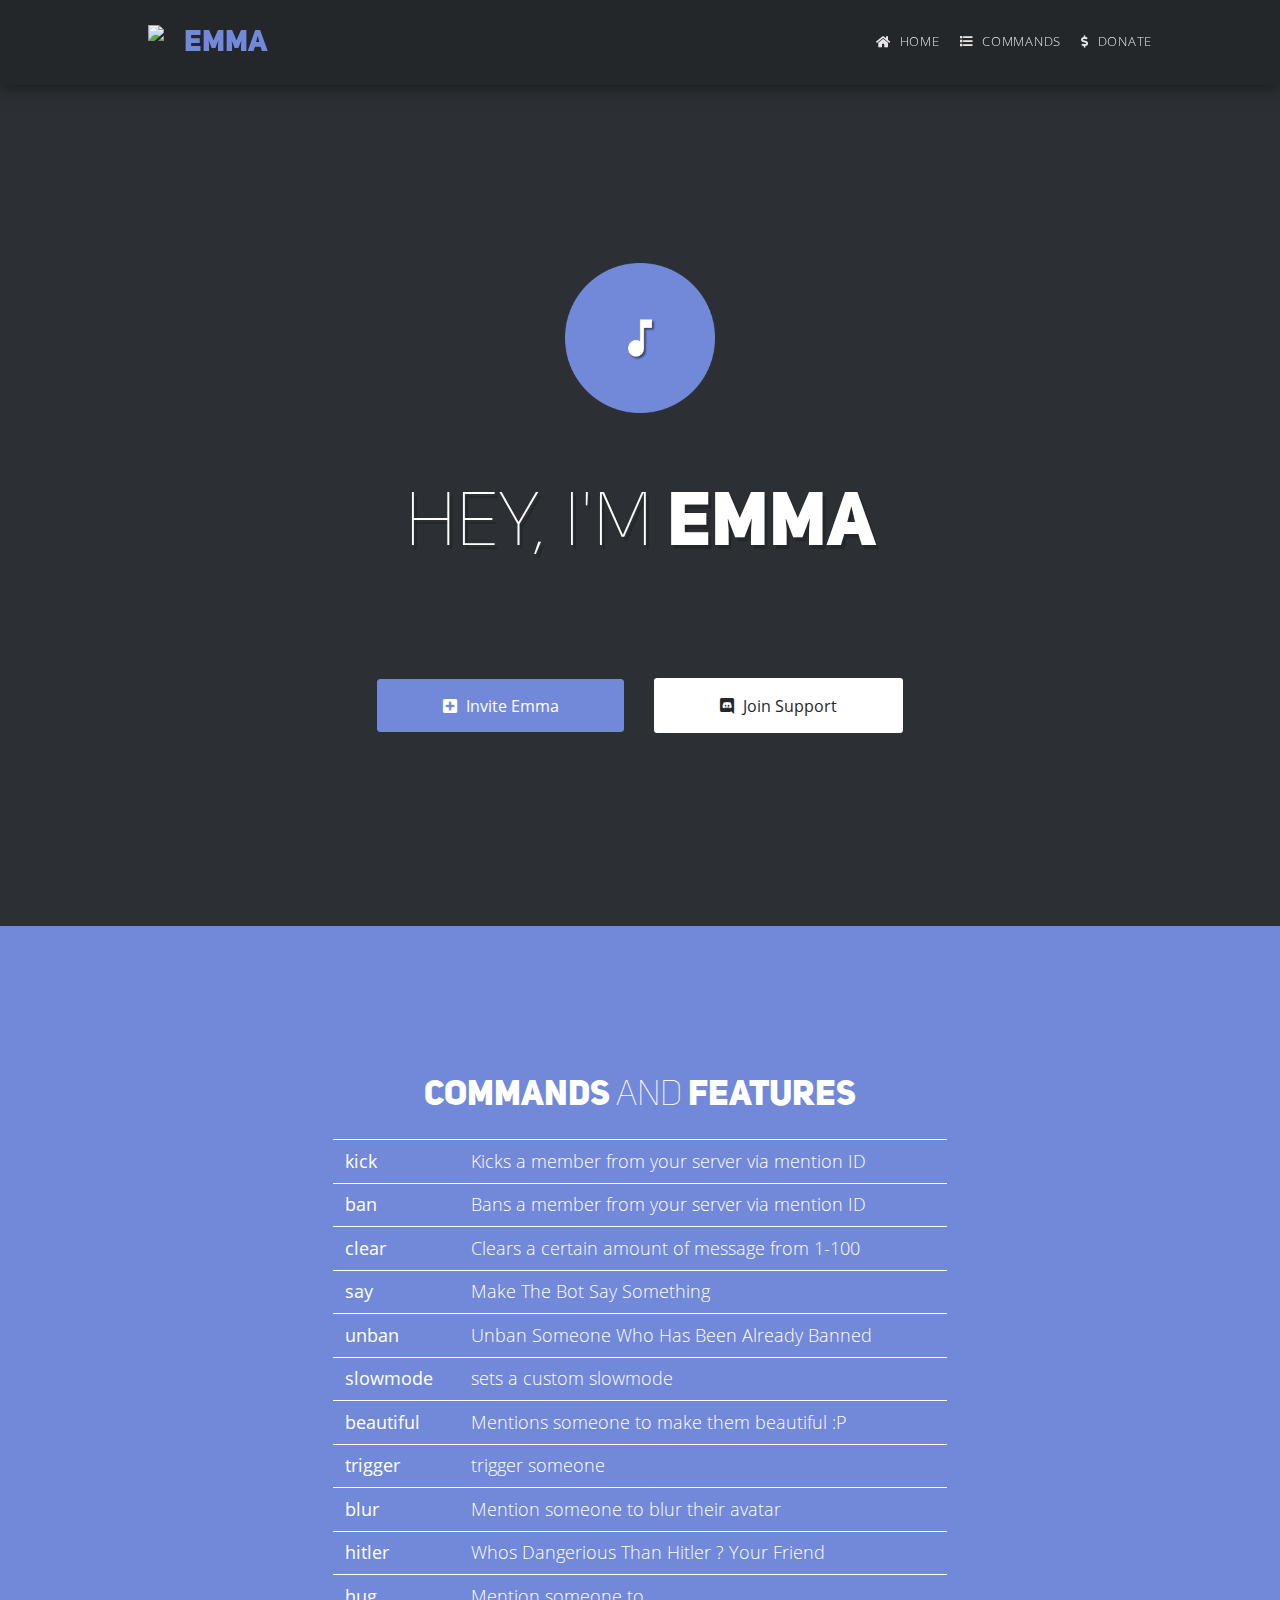
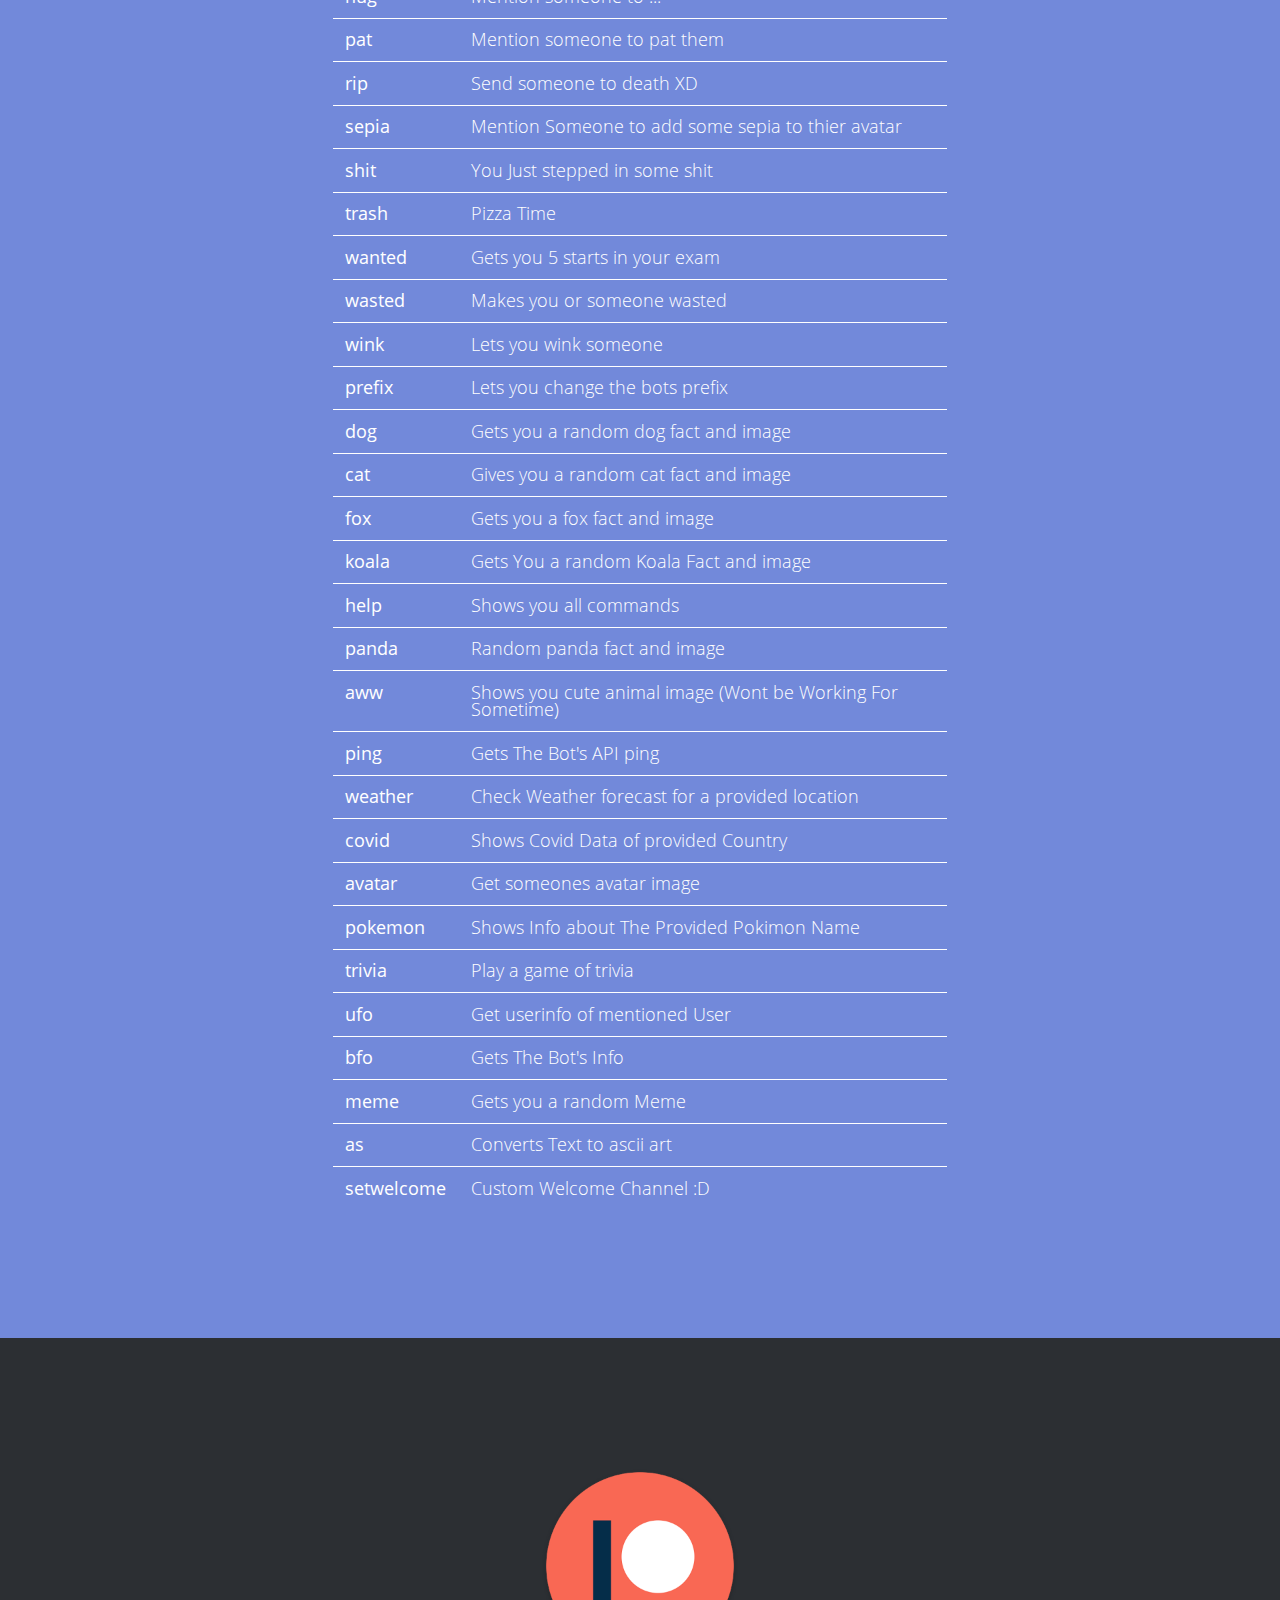
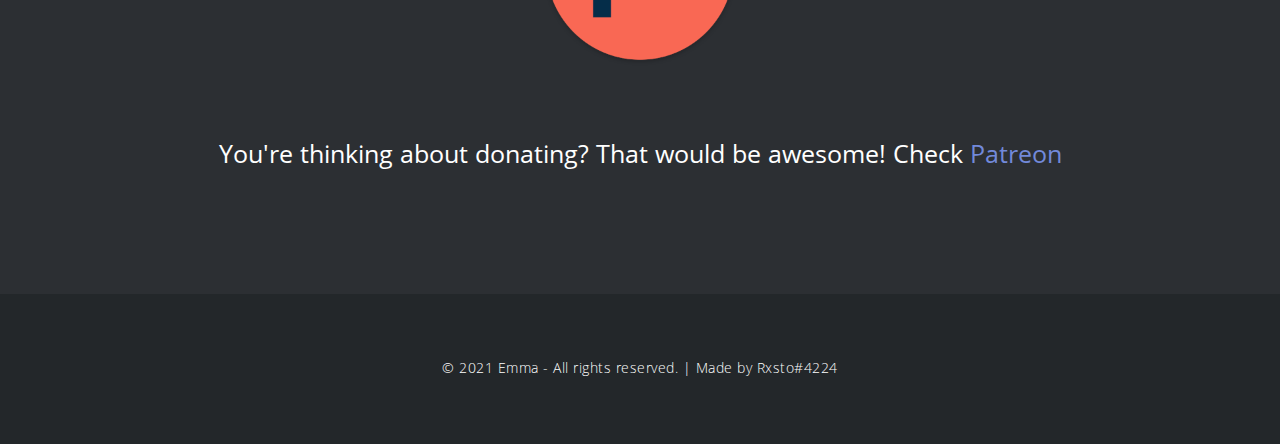
==== index.html @ 10bd3901 "Add files via upload" ====
<!DOCTYPE html>
<html id="home">
    <head>
        <script async src="https://www.googletagmanager.com/gtag/js?id=UA-125850995-1"></script>
        <script async src="https://arc.io/widget.min.js#e4fr6dNE"></script>
		<script src="assets/js/gat.js"></script>
		
        <title> Emma </title>

        <meta charset="utf-8" />
        <meta http-equiv="X-UA-Compatible" content="IE=edge">
        <meta name="viewport" content="width=device-width, initial-scale=1">

        <meta name="author" content="Rxsto">
        <meta name="publisher" content="Rxsto">
        <meta name="copyright" content="Rxsto">
        <meta name="description" content="Emma is a Feature Rich Discord Multipurpose Bot">
        <meta name="keywords" content="Emma, Emmabot, Discord, Discordbot, Discord, bot, Discord, Music, Bot, Discord, Musicbot, Musicbot, Music, bot">
        <meta http-equiv="content-language" content="en">
        <meta name="robots" content="index, follow">

        <link rel="icon" href="https://www.emmadiscord.ml/logo.png" type="image/png" />

        <link rel="stylesheet" type="text/css" media="screen" href="assets/css/reset.css" />
        <link rel="stylesheet" type="text/css" media="screen" href="assets/css/animate.css" />
        <link rel="stylesheet" type="text/css" media="screen" href="assets/css/fontawesome.css" />
        <link rel="stylesheet" type="text/css" media="screen" href="assets/css/style.css" />
    </head>
    <body>
        <nav class="animated fadeInDown">
            <div class="logo">
                <img src="https://www.emmadiscord.ml/logo.png">
                <p>Emma</p>
            </div>
            <div class="bar">
                <a href="#home"><i class="fas fa-home"></i> Home</a>
                <a href="#commands"><i class="fas fa-list"></i> Commands</a>
                <a href="#donate"><i class="fas fa-dollar-sign"></i> Donate</a>
            </div>
        </nav>
        <main>
            <div class="site-dark hey">
                <div class="groovy">
                    <img class="animated fadeInDown" src="assets/img/logo.png">
                    <p class="animated fadeInDown"><span class="thin">Hey, I'm</span> Emma</p>
                </div>
                <div class="buttons">
                    <a href="https://discord.com/oauth2/authorize?client_id=787167752652587049&permissions=8&scope=bot" class="btn invite animated fadeInDown"><i class="fas fa-plus-square"></i> Invite Emma</a>
                    <a href="https://discord.com/invite/AenRvQnhAU" class="btn support animated fadeInDown"><i class="fab fa-discord"></i> Join Support</a>
                </div>
            </div>
            <div id="commands" class="site-light commands">
                <p>Commands <span class="thin">and</span> Features</p>
                <table>
                    <tbody>
                        <tr>
                        <td class="command-name">kick</td>
                        <td>Kicks a member from your server via mention ID</td>
                        </tr>
                        <tr>
                        <td class="command-name">ban</td>
                        <td>Bans a member from your server via mention ID</td>
                        </tr>
                        <tr>
                        <td class="command-name">clear</td>
                        <td>Clears a certain amount of message from 1-100 </td>
                        </tr>
                        <tr>
                        <td class="command-name">say</td>
                        <td>Make The Bot Say Something</td>
                        </tr>
                        <tr>
                        <td class="command-name">unban</td>
                        <td>Unban Someone Who Has Been Already Banned</td>
                        </tr>
                        <tr>
                        <td class="command-name">slowmode</td>
                        <td>sets a custom slowmode </td>
                        </tr>
                        <tr>
                        <td class="command-name">beautiful</td>
                        <td>Mentions someone to make them beautiful :P</td>
                        </tr>
                        <tr>
                        <td class="command-name">trigger</td>
                        <td>trigger someone</td>
                        </tr>
                        <tr>
                        <td class="command-name">blur</td>
                        <td>Mention someone to blur their avatar</td>
                        </tr>
                        <tr>
                        <td class="command-name">hitler</td>
                        <td>Whos Dangerious Than Hitler ? Your Friend</td>
                        </tr>
                        <tr>
                        <td class="command-name">hug</td>
                        <td>Mention someone to ...</td>
                        </tr>
                        <tr>
                        <td class="command-name">pat</td>
                        <td>Mention someone to pat them</td>
                        </tr>
                        <tr>
                        <td class="command-name">rip</td>
                        <td>Send someone to death XD</td>
                        </tr>
                        <tr>
                        <td class="command-name">sepia</td>
                        <td>Mention Someone to add some sepia to thier avatar</td>
                        </tr>
                        <tr>
                        <td class="command-name">shit</td>
                        <td>You Just stepped in some shit</td>
                        </tr>
                        <tr>
                        <td class="command-name">trash</td>
                        <td>Pizza Time</td>
                        </tr>
                        <tr>
                        <td class="command-name">wanted</td>
                        <td>Gets you 5 starts in your exam</td>
                        </tr>
                        <tr>
                        <td class="command-name">wasted</td>
                        <td>Makes you or someone wasted</td>
                        </tr>
                        <tr>
                        <td class="command-name">wink</td>
                        <td>Lets you wink someone</td>
                        </tr>
                        <tr>
                        <td class="command-name">prefix</td>
                        <td>Lets you change the bots prefix</td>
                        </tr>
                        <tr>
                        <td class="command-name">dog</td>
                        <td>Gets you a random dog fact and image</td>
                        </tr>
                        <tr>
                        <td class="command-name">cat</td>
                        <td>Gives you a random cat fact and image</td>
                        </tr>
                        <tr>
                        <td class="command-name">fox</td>
                        <td>Gets you a fox fact and image</td>
                        </tr>
                        <tr>
                        <td class="command-name">koala</td>
                        <td>Gets You a random Koala Fact and image</td>
                        </tr>
                        <tr>
                        <td class="command-name">help</td>
                        <td>Shows you all commands </td>
                        </tr>
                        <tr>
                        <td class="command-name">panda</td>
                        <td>Random panda fact and image</td>
                        </tr>
                        <tr>
                        <td class="command-name">aww</td>
                        <td>Shows you cute animal image (Wont be Working For Sometime)</td>
                        </tr>
                        <tr>
                        <td class="command-name">ping</td>
                        <td>Gets The Bot's API ping</td>
                        </tr>
                        <tr>
                        <td class="command-name">weather</td>
                        <td>Check Weather forecast for a provided location</td>
                        </tr>
                        <tr>
                        <td class="command-name">covid</td>
                        <td>Shows Covid Data of provided Country</td>
                        </tr>
                        <tr>
                        <td class="command-name">avatar</td>
                        <td>Get someones avatar image</td>
                        </tr>
                        <tr>
                        <td class="command-name">pokemon</td>
                        <td>Shows Info about The Provided Pokimon Name</td>
                        </tr>
                        <td class="command-name">trivia</td>
                        <td>Play a game of trivia</td>
                        </tr>
                        <td class="command-name">ufo</td>
                        <td>Get userinfo of mentioned User</td>
                        </tr>
                        <td class="command-name">bfo</td>
                        <td>Gets The Bot's Info</td>
                        </tr>

                        <td class="command-name">meme</td>
                        <td>Gets you a random Meme</td>
                        </tr>

                        <td class="command-name">as</td>
                        <td>Converts Text to ascii art</td>
                        </tr>

                        <td class="command-name">setwelcome</td>
                        <td>Custom Welcome Channel :D</td>
                        </tr>

                    </tbody>
                </table>    
            </div>
            <div id="donate" class="site-dark donate">
                <img src="assets/img/patreon.png">
                <p>You're thinking about donating? That would be awesome! Check <a target="_blank" href="https://www.patreon.com/iamafthab">Patreon</a></p>
            </div>
          
        </main>
        <footer>
            <div>
                <p>© 2021 Emma - All rights reserved.   | Made by <a target="_blank" href="https://rxs.to/">Rxsto#4224</a> </p>
            </div>
        </footer>
        <script src="assets/js/jquery.min.js"></script>
        <script src="assets/js/main.js"></script>
    </body>
</html>
---- assets/css/style.css ----
@font-face { font-family: OpenSansLight; src: url(../fonts/OpenSans-Light.ttf); }
@font-face { font-family: OpenSansRegular; src: url(../fonts/OpenSans-Regular.ttf); }
@font-face { font-family: OpenSansSemiBold; src: url(../fonts/OpenSans-SemiBold.ttf); }

@font-face { font-family: UniSansHeavy; src: url(../fonts/uni-sans.heavy-caps.otf); }
@font-face { font-family: UniSansLight; src: url(../fonts/uni-sans.thin-caps.otf); }

:root {
    --primary: #7289DA;
    --dark: #23272A;
    --light: #FFFFFF;
    --grey: #99AAB5;
    --dark-grey: #2C2F33;
    --dsh: #F59E12;
}

html, body {
    height: 100%;
    width: 100%;
    font-family: OpenSansRegular;
    background: var(--dark-grey);
    color: var(--light);
}

a {
    text-decoration: none;
    color: var(--primary);
}

i {
    padding-right: 5px;
}

nav {
    background: var(--dark);
    height: 85px;
    width: 100%;
    top: 0;
    display: flex;
    align-content: center;
    align-items: center;
    justify-content: space-between;
    position: fixed;
    z-index: 3;
    box-shadow: 0 4px 8px 0 rgba(0, 0, 0, 0.2), 0 6px 20px 0 rgba(0, 0, 0, 0.19);
}

main {
    margin-top: 85px;
}

.logo {
    display: flex;
    align-content: center;
    align-items: center;
    margin-left: 10%;
    transition: .5s ease-in-out;
}

.logo:hover {
    cursor: pointer;
    filter: brightness(110%);
}

.logo img {
    height: 35px;
    margin: 20px;
    animation: float-without-shadow 3s ease-in-out infinite;
}

.logo p {
    font-family: UniSansHeavy;
    color: var(--primary);
    font-size: 30px;
}

.bar {
    display: flex;
    align-content: center;
    align-items: center;
    margin-right: 10%;
}

.bar a {
    color: var(--light);
    text-decoration: none;
    font-family: OpenSansLight;
    font-size: 12.5px;
    text-transform: uppercase;
    filter: brightness(90%);
    padding-left: 20px;
    letter-spacing: .75px;
    transition: .3s ease-in-out;
}

.bar a:hover {
    cursor: pointer;
    color: var(--primary);
    filter: brightness(110%);
}

.site-dark {
    background: var(--dark-grey);
    color: var(--white);
}

.site-light {
    background: var(--primary);
    color: var(--white);
}

.hey {
    display: flex;
    align-items: center;
    align-content: center;
    justify-content: center;
    flex-direction: column;
    padding: 10%;
}

.groovy {    
    display: flex;
    align-items: center;
    align-content: center;
    justify-content: center;
    flex-direction: column;
    margin: 50px;
    width: 100%;
}

.buttons {
    margin: 50px;
    display: flex;
    align-items: center;
    align-content: center;
    justify-content: center;
}

.btn {
    transition: .25s ease-in-out;
    background: grey;
    padding: 17.5px;
    width: 210px;
    text-align: center;
    margin: 15px;
    border-radius: 3px;
    text-decoration: none;
    animation: float 3s ease-in-out infinite;
}

.btn:hover {
    filter: brightness(110%);
    background: transparent;
}

.invite {
    background: var(--primary);
    color: var(--light);
    border: 1.5px var(--primary) solid;
}

.support {
    background: var(--light);
    color: var(--dark);
    border: 2px var(--light) solid;
}

.invite:hover {
    color: var(--primary);
}

.support:hover {
    color: var(--light);
}

.hey img {
    height: 150px;
    padding-bottom: 75px;
}

.hey p {
    color: var(--light);
    font-family: UniSansHeavy;
    font-size: 75px;
    text-shadow: 3.5px 3.5px var(--dark);
}

.hey p span {    
    font-family: UniSansLight;
}

.commands {
    padding: 10%;
    display: flex;
    align-content: center;
    align-items: center;
    justify-content: center;
    flex-direction: column;
}

.commands p {
    padding: 25px;
    font-size: 35px;
    color: var(--light);
    animation: float-without-shadow 3s ease-in-out infinite;
    font-family: UniSansHeavy;
}

.commands p .thin {
    font-family: UniSansLight;
}

.commands table {
    width: 60%;
}

.commands td, th {
    padding: 12.5px;
    color: var(--light);
    font-size: 17.5px;
    border-top: 1px solid var(--light);
    font-family: OpenSansLight;
}

.command-name {
    font-family: OpenSansRegular !important;
}

.donate {
    padding: 10%;
    display: flex;
    align-content: center;
    align-items: center;
    justify-content: center;
    flex-direction: column;
}

.donate img {
    height: 200px;
    padding-bottom: 75px;
    animation: float-without-shadow 3s ease-in-out infinite;
}

.donate p {
    color: var(--light);
    font-size: 25px;
}

.donate a {
    color: var(--primary);
    text-decoration: none;
}

.sponsor {
    padding: 10%;
    display: flex;
    align-content: center;
    align-items: center;
    justify-content: center;
    flex-direction: column;
}

.sponsor p {
    color: var(--light);
    font-size: 25px;
}

.sponsor a {
    color: var(--dsh);
    transition: .25s ease-in-out;
}

.sponsor a:hover {
    filter: brightness(110%);
}

.sponsor img {
    padding: 25px 25px 50px 25px;
    animation: float-without-shadow 3s ease-in-out infinite;
}

footer {
    background: var(--dark);
    height: 150px;
    width: 100%;
    display: flex;
    align-content: center;
    align-items: center;
    justify-content: center;
    flex-direction: column;
}

footer p {
    font-size: 13.5px;
    letter-spacing: .5px;
    color: var(--light);
    font-family: OpenSansLight;
}

footer a {
    color: var(--light);
    text-decoration: none;
    transition: .3s ease-in-out;
}

footer a:hover {
    color: var(--primary);
}

@keyframes float {
	0% {
        box-shadow: 0 4px 8px 0 rgba(0, 0, 0, 0.2), 0 6px 20px 0 rgba(0, 0, 0, 0.19);
		transform: translatey(0px);
	}
	50% {
        box-shadow: 0 9px 8px 0 rgba(0, 0, 0, 0.2), 0 6px 20px 0 rgba(0, 0, 0, 0.19);
		transform: translatey(-5px);
	}
	100% {
        box-shadow: 0 4px 8px 0 rgba(0, 0, 0, 0.2), 0 6px 20px 0 rgba(0, 0, 0, 0.19);
		transform: translatey(0px);
	}
}

@keyframes float-without-shadow {
	0% {
		transform: translatey(0px);
	}
	50% {
		transform: translatey(-5px);
	}
	100% {
		transform: translatey(0px);
	}
}

@keyframes hover {
	0% {
        box-shadow: 0 4px 8px 0 rgba(0, 0, 0, 0.2), 0 6px 20px 0 rgba(0, 0, 0, 0.19);
		transform: translatey(0px);
	}
	100% {
        box-shadow: 0 11.5px 8px 0 rgba(0, 0, 0, 0.2), 0 6px 20px 0 rgba(0, 0, 0, 0.19);
		transform: translatey(-7.5px);
	}
}

@media only screen and (max-width: 1000px) {
    .logo {
        margin: 0;
    }

    .logo img {
        display: none;
    }

    nav {
        flex-direction: column;
        margin: 0;
        padding: 10px;
    }

    .bar {
        flex-direction: column;
        margin: 0;
        padding: 0;
    }

    .bar a {
        padding-bottom: 5px;
        margin: 0;
        padding: 0;
        margin-bottom: 5px;
    }

    .bar i {
        display: none;
    }

    .hey p {
        font-size: 50px;
    }

    .buttons {
        flex-direction: column;
        margin: 0;
        margin-top: 100px;
    }
    
    .commands {
        padding: 0;
    }

    .commands table {
        width: 90%;
    }

    .commands td, th {
        padding: 5px;
    }

    .donate p {
        font-size: 20px;
        text-align: center;
    }

    .sponsor p {
        font-size: 20px;
        text-align: center;
    }

    .sponsor img {
        width: 200px;
        height: auto;
    }

    footer p {
        text-align: center;
        font-size: 12px;
        line-height: 20px;
    }
}

@media only screen and (max-width: 600px) {
    .hey p {
        font-size: 35px;
    }
}
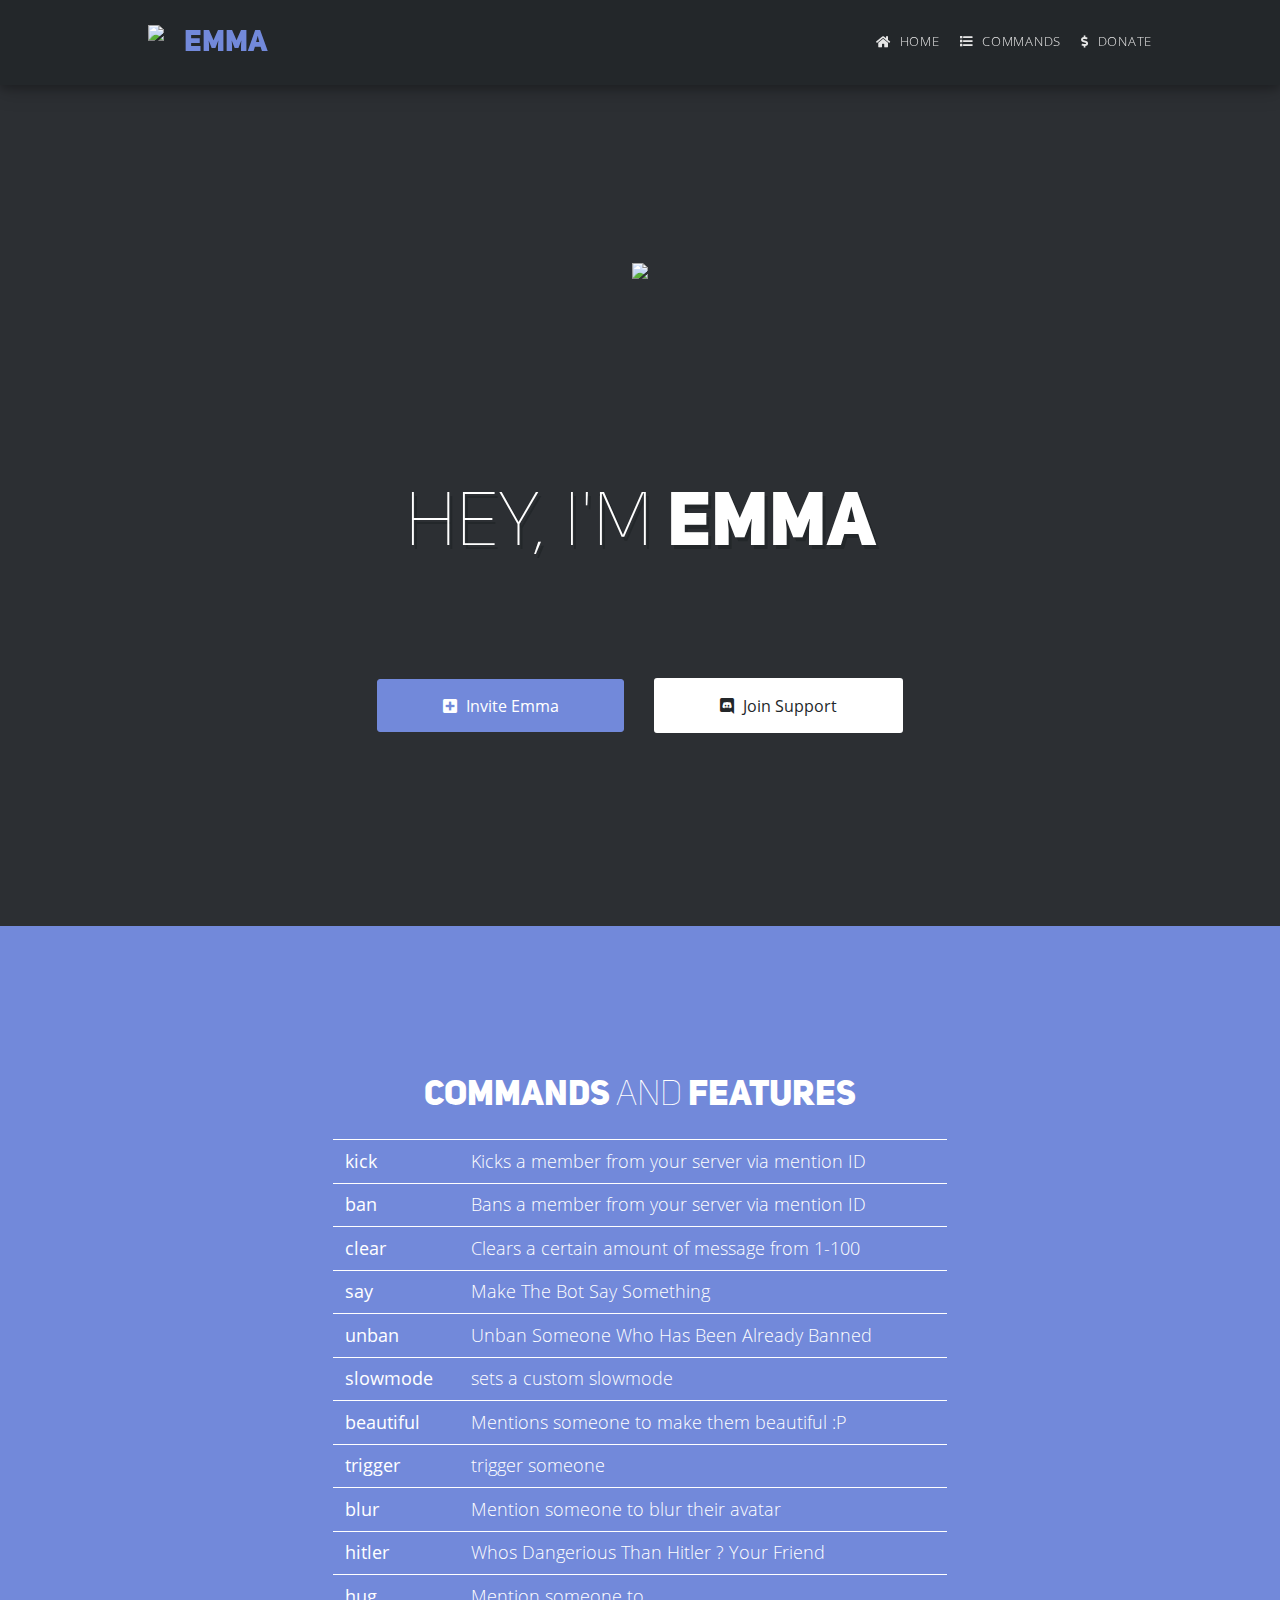
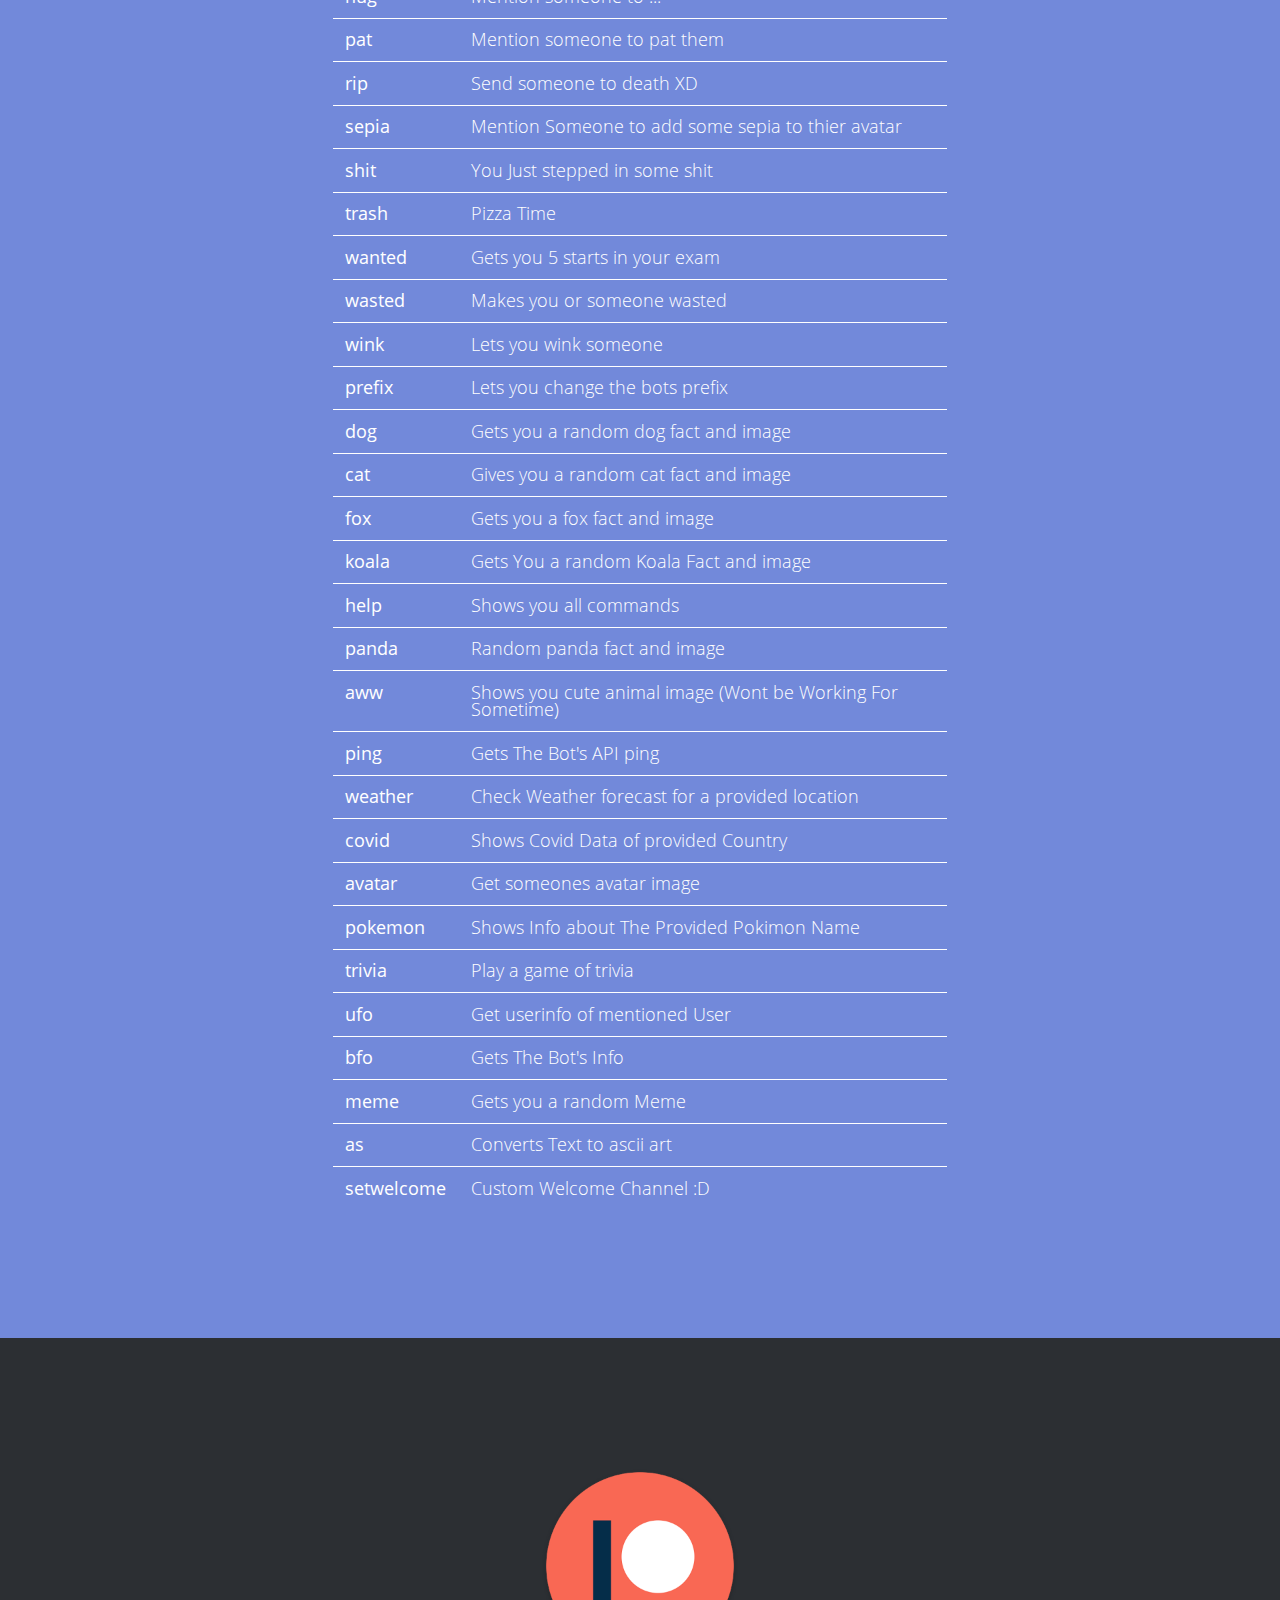
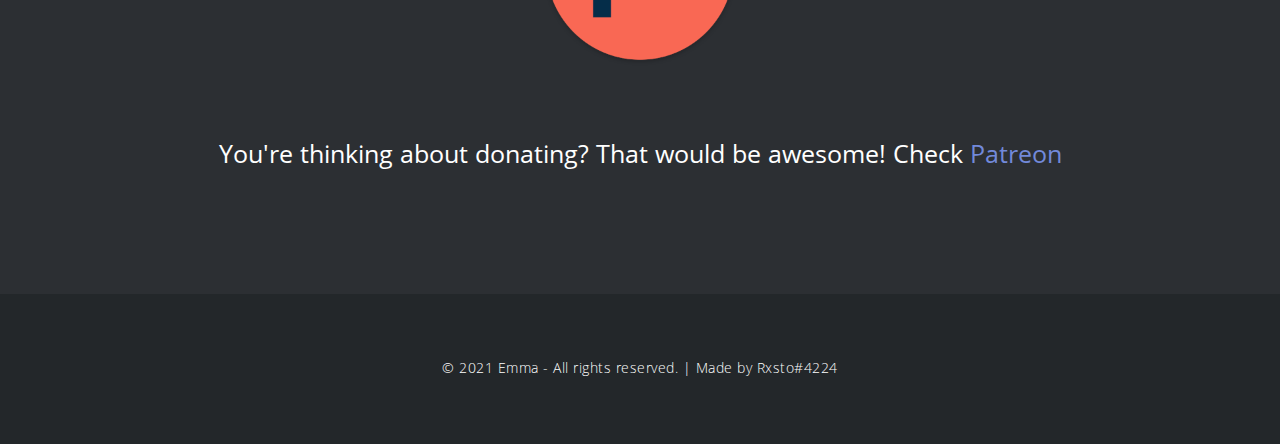
==== commit ae0954a3: "Update index.html" ====
--- a/index.html
+++ b/index.html
@@ -41,7 +41,7 @@
         <main>
             <div class="site-dark hey">
                 <div class="groovy">
-                    <img class="animated fadeInDown" src="assets/img/logo.png">
+                    <img class="animated fadeInDown" src="https://www.emmadiscord.ml/logo.png">
                     <p class="animated fadeInDown"><span class="thin">Hey, I'm</span> Emma</p>
                 </div>
                 <div class="buttons">
